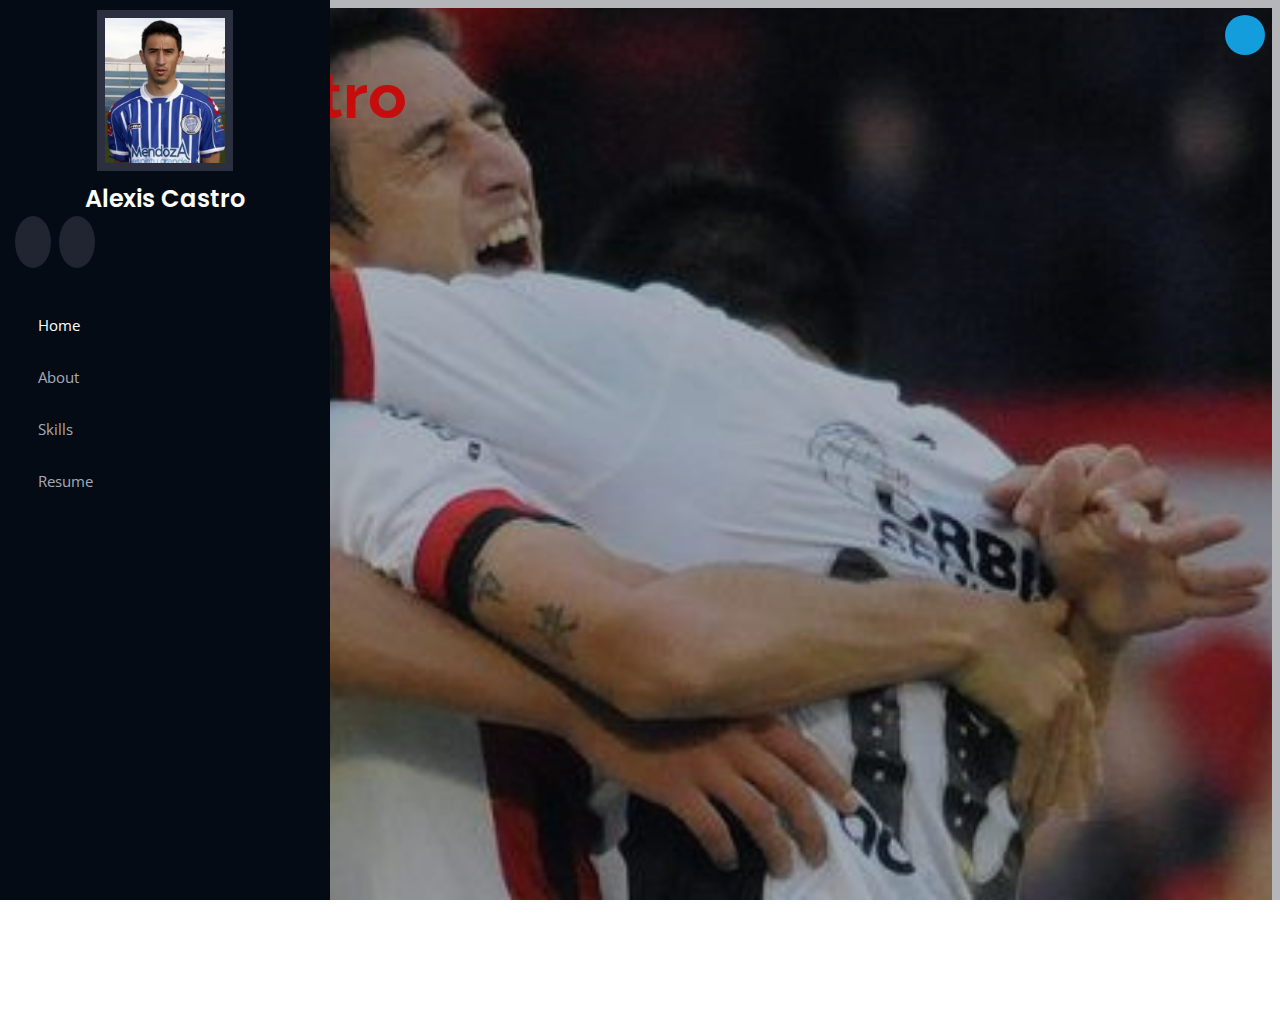
==== src/index.html @ c5b955c7 "Readapto el portfolio parecido al mio" ====
<!DOCTYPE html>
<html lang="en">


<!-- ======= Mobile nav toggle button ======= -->
<i class="bi bi-list mobile-nav-toggle d-xl-none"></i>


<!-- ======= Header ======= -->
<header id="header">
  <div class="d-flex flex-column">

    <div class="profile">
      <img src="assets/img/profile-img.jpg" alt="" class="img-fluid rounded-circle">
      <h1 class="text-light"><a href="index.html">Alexis Castro</a></h1>
      <div class="social-links mt-3 text-center">
        <!--  <a href="#" class="facebook"><i class="bx bxl-facebook"></i></a> -->
        <!-- <a href="#" class="instagram"><i class="bx bxl-instagram"></i></a> -->
        <a href="https://github.com/castrosoft" class="github"><i class="bx bxl-github"></i></a>
        <a href="https://www.linkedin.com/in/cp-castropedro/" class="linkedin"><i class="bx bxl-linkedin"></i></a>
      </div>
    </div>

    <nav id="navbar" class="nav-menu navbar">
      <ul>
        <li><a href="#hero" class="nav-link scrollto active"><i class="bx bx-home"></i> <span>Home</span></a></li>
        <li><a href="#about" class="nav-link scrollto"><i class="bx bx-user"></i> <span>About</span></a></li>
        <li><a href="#skills" class="nav-link scrollto"><i class="bx bx-cog"></i> <span>Skills</span></a></li>
        <li><a href="#resume" class="nav-link scrollto"><i class="bx bx-file-blank"></i> <span>Resume</span></a></li>
      </ul>
    </nav><!-- .nav-menu -->
  </div>
</header><!-- End Header -->

<head>
  <meta charset="utf-8">
  <meta content="width=device-width, initial-scale=1.0" name="viewport">

  <title>Alexis Castro - Index</title>
  <meta content="" name="description">
  <meta content="" name="keywords">

  <!-- Favicons -->
  <link href="assets/img/favicon.png" rel="icon">
  <link href="assets/img/apple-touch-icon.png" rel="apple-touch-icon">

  <!-- Google Fonts -->
  <link
    href="https://fonts.googleapis.com/css?family=Open+Sans:300,300i,400,400i,600,600i,700,700i|Raleway:300,300i,400,400i,500,500i,600,600i,700,700i|Poppins:300,300i,400,400i,500,500i,600,600i,700,700i"
    rel="stylesheet">

  <!-- Vendor CSS Files -->
  <link href="assets/vendor/aos/aos.css" rel="stylesheet">
  <link href="assets/vendor/bootstrap/css/bootstrap.min.css" rel="stylesheet">
  <link href="assets/vendor/bootstrap-icons/bootstrap-icons.css" rel="stylesheet">
  <link href="assets/vendor/boxicons/css/boxicons.min.css" rel="stylesheet">
  <link href="assets/vendor/glightbox/css/glightbox.min.css" rel="stylesheet">
  <link href="assets/vendor/swiper/swiper-bundle.min.css" rel="stylesheet">

  <!-- Template Main CSS File -->
  <link href="assets/css/style.css" rel="stylesheet">

  <!-- =======================================================
  * Template Name: iPortfolio - v3.6.0
  * Template URL: https://bootstrapmade.com/iportfolio-bootstrap-portfolio-websites-template/
  * Author: BootstrapMade.com
  * License: https://bootstrapmade.com/license/
  ======================================================== -->
</head>

<body>
  <!-- ======= Hero Section ======= -->
  <section id="hero" class="d-flex flex-column justify-content-center align-items-center">
    <div class="hero-container" data-aos="fade-in">
      <h1>Alexis Castro</h1>
      <p>Soy <span class="typed" data-typed-items="ex futbolista, coach ontológico, un crack"></span></p>
    </div>
  </section><!-- End Hero -->

  <app-root></app-root>

</body>

<!-- Vendor JS Files -->
<script src="assets/vendor/aos/aos.js"></script>
<script src="assets/vendor/bootstrap/js/bootstrap.bundle.min.js"></script>
<script src="assets/vendor/glightbox/js/glightbox.min.js"></script>
<script src="assets/vendor/isotope-layout/isotope.pkgd.min.js"></script>
<script src="assets/vendor/php-email-form/validate.js"></script>
<script src="assets/vendor/purecounter/purecounter.js"></script>
<script src="assets/vendor/swiper/swiper-bundle.min.js"></script>
<script src="assets/vendor/typed.js/typed.min.js"></script>
<script src="assets/vendor/waypoints/noframework.waypoints.js"></script>

<!-- Template Main JS File -->
<script src="assets/js/main.js"></script>

</html>
---- src/assets/css/style.css ----
/**
* Template Name: iPortfolio - v3.6.0
* Template URL: https://bootstrapmade.com/iportfolio-bootstrap-portfolio-websites-template/
* Author: BootstrapMade.com
* License: https://bootstrapmade.com/license/
*/

/*--------------------------------------------------------------
# General
--------------------------------------------------------------*/
body {
  font-family: "Open Sans", sans-serif;
  color: #272829;
}

a {
  color: #149ddd;
  text-decoration: none;
}

a:hover {
  color: #37b3ed;
  text-decoration: none;
}

h1, h2, h3, h4, h5, h6 {
  font-family: "Raleway", sans-serif;
}

/*--------------------------------------------------------------
# Back to top button
--------------------------------------------------------------*/
.back-to-top {
  position: fixed;
  visibility: hidden;
  opacity: 0;
  right: 15px;
  bottom: 15px;
  z-index: 996;
  background: #149ddd;
  width: 40px;
  height: 40px;
  border-radius: 50px;
  transition: all 0.4s;
}
.back-to-top i {
  font-size: 28px;
  color: #fff;
  line-height: 0;
}
.back-to-top:hover {
  background: #2eafec;
  color: #fff;
}
.back-to-top.active {
  visibility: visible;
  opacity: 1;
}

/*--------------------------------------------------------------
# Header
--------------------------------------------------------------*/
#header {
  position: fixed;
  top: 0;
  left: 0;
  bottom: 0;
  width: 300px;
  transition: all ease-in-out 0.5s;
  z-index: 9997;
  transition: all 0.5s;
  padding: 0 15px;
  background: #040b14;
  overflow-y: auto;
}
#header .profile img {
  margin: 10px auto;
  display: block;
  width: 120px;
  border: 8px solid #2c2f3f;
}
#header .profile h1 {
  font-size: 24px;
  margin: 0;
  padding: 0;
  font-weight: 600;
  -moz-text-align-last: center;
  text-align-last: center;
  font-family: "Poppins", sans-serif;
}
#header .profile h1 a, #header .profile h1 a:hover {
  color: #fff;
  text-decoration: none;
}
#header .profile .social-links a {
  font-size: 18px;
  display: inline-block;
  background: #212431;
  color: #fff;
  line-height: 1;
  padding: 8px 0;
  margin-right: 4px;
  border-radius: 50%;
  text-align: center;
  width: 36px;
  height: 36px;
  transition: 0.3s;
}
#header .profile .social-links a:hover {
  background: #149ddd;
  color: #fff;
  text-decoration: none;
}

#main {
  margin-left: 300px;
}

@media (max-width: 1199px) {
  #header {
    left: -300px;
  }

  #main {
    margin-left: 0;
  }
}
/*--------------------------------------------------------------
# Navigation Menu
--------------------------------------------------------------*/
/* Desktop Navigation */
.nav-menu {
  padding: 30px 0 0 0;
}
.nav-menu * {
  margin: 0;
  padding: 0;
  list-style: none;
}
.nav-menu > ul > li {
  position: relative;
  white-space: nowrap;
}
.nav-menu a, .nav-menu a:focus {
  display: flex;
  align-items: center;
  color: #a8a9b4;
  padding: 12px 15px;
  margin-bottom: 8px;
  transition: 0.3s;
  font-size: 15px;
}
.nav-menu a i, .nav-menu a:focus i {
  font-size: 24px;
  padding-right: 8px;
  color: #6f7180;
}
.nav-menu a:hover, .nav-menu .active, .nav-menu .active:focus, .nav-menu li:hover > a {
  text-decoration: none;
  color: #fff;
}
.nav-menu a:hover i, .nav-menu .active i, .nav-menu .active:focus i, .nav-menu li:hover > a i {
  color: #149ddd;
}

/* Mobile Navigation */
.mobile-nav-toggle {
  position: fixed;
  right: 15px;
  top: 15px;
  z-index: 9998;
  border: 0;
  font-size: 24px;
  transition: all 0.4s;
  outline: none !important;
  background-color: #149ddd;
  color: #fff;
  width: 40px;
  height: 40px;
  display: inline-flex;
  align-items: center;
  justify-content: center;
  line-height: 0;
  border-radius: 50px;
  cursor: pointer;
}

.mobile-nav-active {
  overflow: hidden;
}
.mobile-nav-active #header {
  left: 0;
}

/*--------------------------------------------------------------
# Hero Section
--------------------------------------------------------------*/
#hero {
  width: 100%;
  height: 100vh;
  background: url("../img/hero-bg.jpg") top center;
  background-size: cover;
}
#hero:before {
  content: "";
  background: rgba(5, 13, 24, 0.3);
  position: absolute;
  bottom: 0;
  top: 0;
  left: 0;
  right: 0;
  z-index: 1;
}
#hero .hero-container {
  position: relative;
  z-index: 2;
  min-width: 300px;
}
#hero h1 {
  margin: 0 0 10px 0;
  font-size: 64px;
  font-weight: 700;
  line-height: 56px;
  color: #c60c0c;
}
#hero p {
  color: #000000;
  margin-bottom: 50px;
  font-size: 26px;
  font-family: "Poppins", sans-serif;
}
#hero p span {
  color: #000000;
  padding-bottom: 4px;
  letter-spacing: 1px;
  border-bottom: 3px solid #149ddd;
}
@media (min-width: 1024px) {
  #hero {
    background-attachment: fixed;
  }
}
@media (max-width: 768px) {
  #hero h1 {
    font-size: 28px;
    line-height: 36px;
  }
  #hero h2 {
    font-size: 18px;
    line-height: 24px;
    margin-bottom: 30px;
  }
}

/*--------------------------------------------------------------
# Sections General
--------------------------------------------------------------*/
section {
  padding: 60px 0;
  overflow: hidden;
}

.section-bg {
  background: #f5f8fd;
}

.section-title {
  padding-bottom: 30px;
}
.section-title h2 {
  font-size: 32px;
  font-weight: bold;
  margin-bottom: 20px;
  padding-bottom: 20px;
  position: relative;
  color: #173b6c;
}
.section-title h2::after {
  content: "";
  position: absolute;
  display: block;
  width: 50px;
  height: 3px;
  background: #149ddd;
  bottom: 0;
  left: 0;
}
.section-title p {
  margin-bottom: 0;
}

/*--------------------------------------------------------------
# About
--------------------------------------------------------------*/
.about .content h3 {
  font-weight: 700;
  font-size: 26px;
  color: #173b6c;
}
.about .content ul {
  list-style: none;
  padding: 0;
}
.about .content ul li {
  margin-bottom: 20px;
  display: flex;
  align-items: center;
}
.about .content ul strong {
  margin-right: 10px;
}
.about .content ul i {
  font-size: 16px;
  margin-right: 5px;
  color: #149ddd;
  line-height: 0;
}
.about .content p:last-child {
  margin-bottom: 0;
}

/*--------------------------------------------------------------
# Facts
--------------------------------------------------------------*/
.facts {
  padding-bottom: 30px;
}
.facts .count-box {
  padding: 30px;
  width: 100%;
}
.facts .count-box i {
  display: block;
  font-size: 44px;
  color: #149ddd;
  float: left;
  line-height: 0;
}
.facts .count-box span {
  font-size: 48px;
  line-height: 40px;
  display: block;
  font-weight: 700;
  color: #050d18;
  margin-left: 60px;
}
.facts .count-box p {
  padding: 15px 0 0 0;
  margin: 0 0 0 60px;
  font-family: "Raleway", sans-serif;
  font-size: 14px;
  color: #122f57;
}
.facts .count-box a {
  font-weight: 600;
  display: block;
  margin-top: 20px;
  color: #122f57;
  font-size: 15px;
  font-family: "Poppins", sans-serif;
  transition: ease-in-out 0.3s;
}
.facts .count-box a:hover {
  color: #1f5297;
}

/*--------------------------------------------------------------
# Akills
--------------------------------------------------------------*/
.skills .progress {
  height: 60px;
  display: block;
  background: none;
  border-radius: 0;
}
.skills .progress .skill {
  padding: 0;
  margin: 0 0 6px 0;
  text-transform: uppercase;
  display: block;
  font-weight: 600;
  font-family: "Poppins", sans-serif;
  color: #050d18;
}
.skills .progress .skill .val {
  float: right;
  font-style: normal;
}
.skills .progress-bar-wrap {
  background: #dce8f8;
  height: 10px;
}
.skills .progress-bar {
  width: 1px;
  height: 10px;
  transition: 0.9s;
  background-color: #149ddd;
}

/*--------------------------------------------------------------
# Resume
--------------------------------------------------------------*/
.resume .resume-title {
  font-size: 26px;
  font-weight: 700;
  margin-top: 20px;
  margin-bottom: 20px;
  color: #050d18;
}
.resume .resume-item {
  padding: 0 0 20px 20px;
  margin-top: -2px;
  border-left: 2px solid #1f5297;
  position: relative;
}
.resume .resume-item h4 {
  line-height: 18px;
  font-size: 18px;
  font-weight: 600;
  text-transform: uppercase;
  font-family: "Poppins", sans-serif;
  color: #050d18;
  margin-bottom: 10px;
}
.resume .resume-item h5 {
  font-size: 16px;
  background: #e4edf9;
  padding: 5px 15px;
  display: inline-block;
  font-weight: 600;
  margin-bottom: 10px;
}
.resume .resume-item ul {
  padding-left: 20px;
}
.resume .resume-item ul li {
  padding-bottom: 10px;
}
.resume .resume-item:last-child {
  padding-bottom: 0;
}
.resume .resume-item::before {
  content: "";
  position: absolute;
  width: 16px;
  height: 16px;
  border-radius: 50px;
  left: -9px;
  top: 0;
  background: #fff;
  border: 2px solid #1f5297;
}

/*--------------------------------------------------------------
# Portfolio
--------------------------------------------------------------*/
.portfolio .portfolio-item {
  margin-bottom: 30px;
}
.portfolio #portfolio-flters {
  padding: 0;
  margin: 0 auto 35px auto;
  list-style: none;
  text-align: center;
  background: #fff;
  border-radius: 50px;
  padding: 2px 15px;
}
.portfolio #portfolio-flters li {
  cursor: pointer;
  display: inline-block;
  padding: 10px 15px 8px 15px;
  font-size: 14px;
  font-weight: 600;
  line-height: 1;
  text-transform: uppercase;
  color: #272829;
  margin-bottom: 5px;
  transition: all 0.3s ease-in-out;
}
.portfolio #portfolio-flters li:hover, .portfolio #portfolio-flters li.filter-active {
  color: #149ddd;
}
.portfolio #portfolio-flters li:last-child {
  margin-right: 0;
}
.portfolio .portfolio-wrap {
  transition: 0.3s;
  position: relative;
  overflow: hidden;
  z-index: 1;
}
.portfolio .portfolio-wrap::before {
  content: "";
  background: rgba(255, 255, 255, 0.5);
  position: absolute;
  left: 0;
  right: 0;
  top: 0;
  bottom: 0;
  transition: all ease-in-out 0.3s;
  z-index: 2;
  opacity: 0;
}
.portfolio .portfolio-wrap .portfolio-links {
  opacity: 1;
  left: 0;
  right: 0;
  bottom: -60px;
  z-index: 3;
  position: absolute;
  transition: all ease-in-out 0.3s;
  display: flex;
  justify-content: center;
}
.portfolio .portfolio-wrap .portfolio-links a {
  color: #fff;
  font-size: 28px;
  text-align: center;
  background: rgba(20, 157, 221, 0.75);
  transition: 0.3s;
  width: 50%;
}
.portfolio .portfolio-wrap .portfolio-links a:hover {
  background: rgba(20, 157, 221, 0.95);
}
.portfolio .portfolio-wrap .portfolio-links a + a {
  border-left: 1px solid #37b3ed;
}
.portfolio .portfolio-wrap:hover::before {
  top: 0;
  left: 0;
  right: 0;
  bottom: 0;
  opacity: 1;
}
.portfolio .portfolio-wrap:hover .portfolio-links {
  opacity: 1;
  bottom: 0;
}

/*--------------------------------------------------------------
# Portfolio Details
--------------------------------------------------------------*/
.portfolio-details {
  padding-top: 40px;
}
.portfolio-details .portfolio-details-slider img {
  width: 100%;
}
.portfolio-details .portfolio-details-slider .swiper-pagination {
  margin-top: 20px;
  position: relative;
}
.portfolio-details .portfolio-details-slider .swiper-pagination .swiper-pagination-bullet {
  width: 12px;
  height: 12px;
  background-color: #fff;
  opacity: 1;
  border: 1px solid #149ddd;
}
.portfolio-details .portfolio-details-slider .swiper-pagination .swiper-pagination-bullet-active {
  background-color: #149ddd;
}
.portfolio-details .portfolio-info {
  padding: 30px;
  box-shadow: 0px 0 30px rgba(5, 13, 24, 0.08);
}
.portfolio-details .portfolio-info h3 {
  font-size: 22px;
  font-weight: 700;
  margin-bottom: 20px;
  padding-bottom: 20px;
  border-bottom: 1px solid #eee;
}
.portfolio-details .portfolio-info ul {
  list-style: none;
  padding: 0;
  font-size: 15px;
}
.portfolio-details .portfolio-info ul li + li {
  margin-top: 10px;
}
.portfolio-details .portfolio-description {
  padding-top: 30px;
}
.portfolio-details .portfolio-description h2 {
  font-size: 26px;
  font-weight: 700;
  margin-bottom: 20px;
}
.portfolio-details .portfolio-description p {
  padding: 0;
}

/*--------------------------------------------------------------
# Services
--------------------------------------------------------------*/
.services .icon-box {
  margin-bottom: 20px;
}
.services .icon {
  float: left;
  display: flex;
  align-items: center;
  justify-content: center;
  width: 54px;
  height: 54px;
  background: #149ddd;
  border-radius: 50%;
  transition: 0.5s;
  border: 1px solid #149ddd;
}
.services .icon i {
  color: #fff;
  font-size: 24px;
  line-height: 0;
}
.services .icon-box:hover .icon {
  background: #fff;
}
.services .icon-box:hover .icon i {
  color: #149ddd;
}
.services .title {
  margin-left: 80px;
  font-weight: 700;
  margin-bottom: 15px;
  font-size: 18px;
}
.services .title a {
  color: #343a40;
}
.services .title a:hover {
  color: #149ddd;
}
.services .description {
  margin-left: 80px;
  line-height: 24px;
  font-size: 14px;
}

/*--------------------------------------------------------------
# Testimonials
--------------------------------------------------------------*/
.testimonials .testimonials-carousel, .testimonials .testimonials-slider {
  overflow: hidden;
}
.testimonials .testimonial-item {
  box-sizing: content-box;
  text-align: center;
  min-height: 320px;
}
.testimonials .testimonial-item .testimonial-img {
  width: 90px;
  border-radius: 50%;
  margin: 0 auto;
}
.testimonials .testimonial-item h3 {
  font-size: 18px;
  font-weight: bold;
  margin: 10px 0 5px 0;
  color: #111;
}
.testimonials .testimonial-item h4 {
  font-size: 14px;
  color: #999;
  margin: 0;
}
.testimonials .testimonial-item .quote-icon-left, .testimonials .testimonial-item .quote-icon-right {
  color: #c3e8fa;
  font-size: 26px;
}
.testimonials .testimonial-item .quote-icon-left {
  display: inline-block;
  left: -5px;
  position: relative;
}
.testimonials .testimonial-item .quote-icon-right {
  display: inline-block;
  right: -5px;
  position: relative;
  top: 10px;
}
.testimonials .testimonial-item p {
  font-style: italic;
  margin: 0 15px 15px 15px;
  padding: 20px;
  background: #fff;
  position: relative;
  margin-bottom: 35px;
  border-radius: 6px;
  box-shadow: 0px 2px 15px rgba(0, 0, 0, 0.1);
}
.testimonials .testimonial-item p::after {
  content: "";
  width: 0;
  height: 0;
  border-top: 20px solid #fff;
  border-right: 20px solid transparent;
  border-left: 20px solid transparent;
  position: absolute;
  bottom: -20px;
  left: calc(50% - 20px);
}
.testimonials .swiper-pagination {
  margin-top: 20px;
  position: relative;
}
.testimonials .swiper-pagination .swiper-pagination-bullet {
  width: 12px;
  height: 12px;
  background-color: #fff;
  opacity: 1;
  border: 1px solid #149ddd;
}
.testimonials .swiper-pagination .swiper-pagination-bullet-active {
  background-color: #149ddd;
}

/*--------------------------------------------------------------
# Contact
--------------------------------------------------------------*/
.contact {
  padding-bottom: 130px;
}
.contact .info {
  padding: 30px;
  background: #fff;
  width: 100%;
  box-shadow: 0 0 24px 0 rgba(0, 0, 0, 0.12);
}
.contact .info i {
  font-size: 20px;
  color: #149ddd;
  float: left;
  width: 44px;
  height: 44px;
  background: #dff3fc;
  display: flex;
  justify-content: center;
  align-items: center;
  border-radius: 50px;
  transition: all 0.3s ease-in-out;
}
.contact .info h4 {
  padding: 0 0 0 60px;
  font-size: 22px;
  font-weight: 600;
  margin-bottom: 5px;
  color: #050d18;
}
.contact .info p {
  padding: 0 0 10px 60px;
  margin-bottom: 20px;
  font-size: 14px;
  color: #173b6c;
}
.contact .info .email p {
  padding-top: 5px;
}
.contact .info .social-links {
  padding-left: 60px;
}
.contact .info .social-links a {
  font-size: 18px;
  display: inline-block;
  background: #333;
  color: #fff;
  line-height: 1;
  padding: 8px 0;
  border-radius: 50%;
  text-align: center;
  width: 36px;
  height: 36px;
  transition: 0.3s;
  margin-right: 10px;
}
.contact .info .social-links a:hover {
  background: #149ddd;
  color: #fff;
}
.contact .info .email:hover i, .contact .info .address:hover i, .contact .info .phone:hover i {
  background: #149ddd;
  color: #fff;
}
.contact .php-email-form {
  width: 100%;
  padding: 30px;
  background: #fff;
  box-shadow: 0 0 24px 0 rgba(0, 0, 0, 0.12);
}
.contact .php-email-form .form-group {
  padding-bottom: 8px;
}
.contact .php-email-form .validate {
  display: none;
  color: red;
  margin: 0 0 15px 0;
  font-weight: 400;
  font-size: 13px;
}
.contact .php-email-form .error-message {
  display: none;
  color: #fff;
  background: #ed3c0d;
  text-align: left;
  padding: 15px;
  font-weight: 600;
}
.contact .php-email-form .error-message br + br {
  margin-top: 25px;
}
.contact .php-email-form .sent-message {
  display: none;
  color: #fff;
  background: #18d26e;
  text-align: center;
  padding: 15px;
  font-weight: 600;
}
.contact .php-email-form .loading {
  display: none;
  background: #fff;
  text-align: center;
  padding: 15px;
}
.contact .php-email-form .loading:before {
  content: "";
  display: inline-block;
  border-radius: 50%;
  width: 24px;
  height: 24px;
  margin: 0 10px -6px 0;
  border: 3px solid #18d26e;
  border-top-color: #eee;
  -webkit-animation: animate-loading 1s linear infinite;
  animation: animate-loading 1s linear infinite;
}
.contact .php-email-form .form-group {
  margin-bottom: 15px;
}
.contact .php-email-form label {
  padding-bottom: 8px;
}
.contact .php-email-form input, .contact .php-email-form textarea {
  border-radius: 0;
  box-shadow: none;
  font-size: 14px;
}
.contact .php-email-form input {
  height: 44px;
}
.contact .php-email-form textarea {
  padding: 10px 15px;
}
.contact .php-email-form button[type=submit] {
  background: #149ddd;
  border: 0;
  padding: 10px 24px;
  color: #fff;
  transition: 0.4s;
  border-radius: 4px;
}
.contact .php-email-form button[type=submit]:hover {
  background: #37b3ed;
}
@-webkit-keyframes animate-loading {
  0% {
    transform: rotate(0deg);
  }
  100% {
    transform: rotate(360deg);
  }
}
@keyframes animate-loading {
  0% {
    transform: rotate(0deg);
  }
  100% {
    transform: rotate(360deg);
  }
}

/*--------------------------------------------------------------
# Breadcrumbs
--------------------------------------------------------------*/
.breadcrumbs {
  padding: 20px 0;
  background: #f9f9f9;
}
.breadcrumbs h2 {
  font-size: 26px;
  font-weight: 300;
}
.breadcrumbs ol {
  display: flex;
  flex-wrap: wrap;
  list-style: none;
  padding: 0;
  margin: 0;
  font-size: 15px;
}
.breadcrumbs ol li + li {
  padding-left: 10px;
}
.breadcrumbs ol li + li::before {
  display: inline-block;
  padding-right: 10px;
  color: #0e2442;
  content: "/";
}
@media (max-width: 768px) {
  .breadcrumbs .d-flex {
    display: block !important;
  }
  .breadcrumbs ol {
    display: block;
  }
  .breadcrumbs ol li {
    display: inline-block;
  }
}

/*--------------------------------------------------------------
# Footer
--------------------------------------------------------------*/
#footer {
  padding: 15px;
  color: #f4f6fd;
  font-size: 14px;
  position: fixed;
  left: 0;
  bottom: 0;
  width: 300px;
  z-index: 9999;
  background: #040b14;
}
#footer .copyright {
  text-align: center;
}
#footer .credits {
  padding-top: 5px;
  text-align: center;
  font-size: 13px;
  color: #eaebf0;
}
@media (max-width: 1199px) {
  #footer {
    position: static;
    width: auto;
    padding-right: 20px 15px;
  }
}
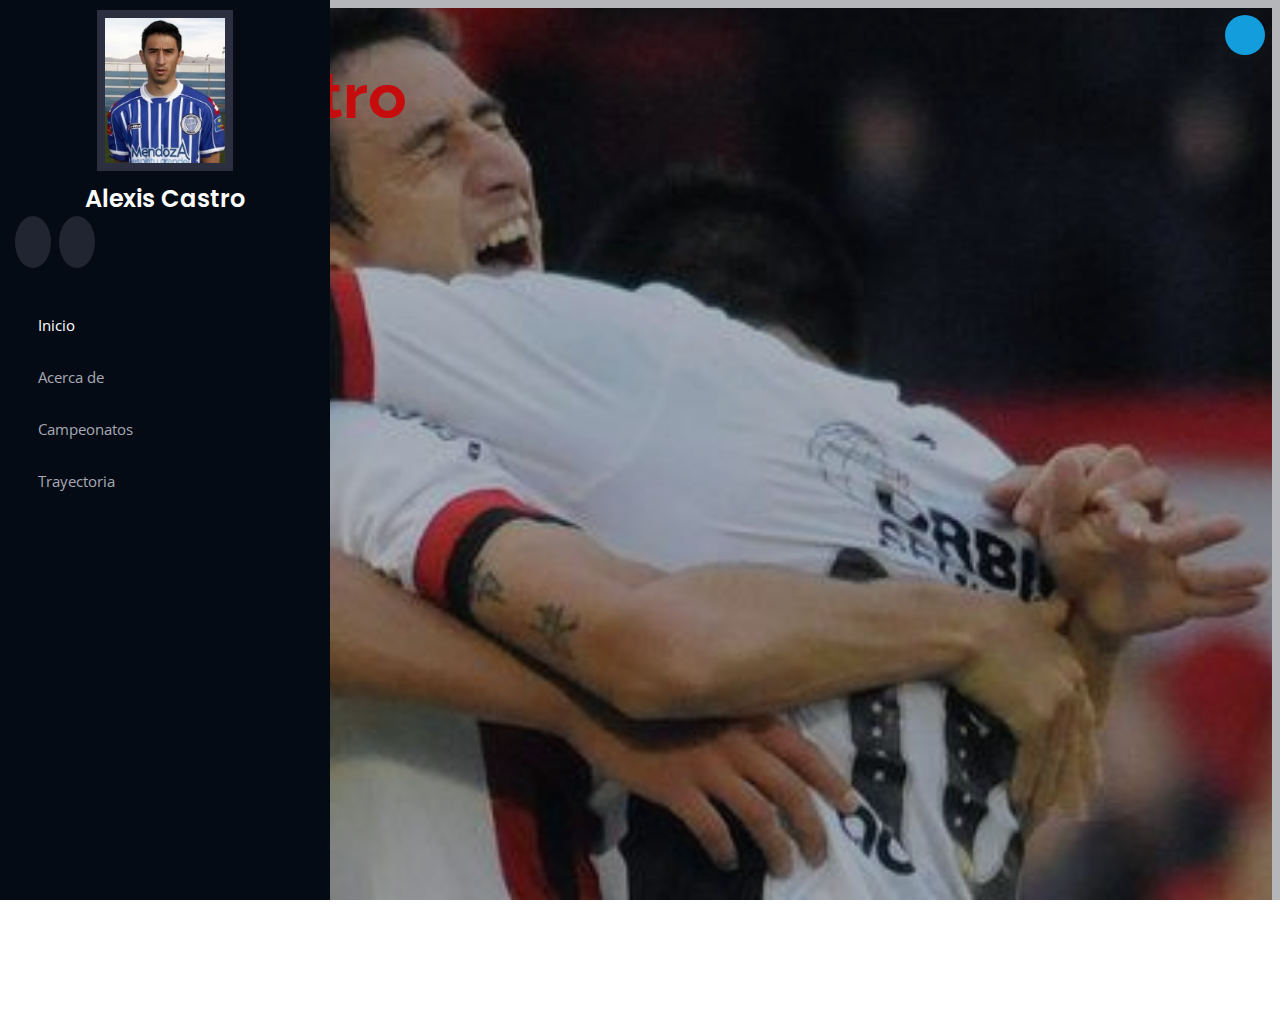
==== commit 18ae43a7: "Cambios varios" ====
--- a/src/index.html
+++ b/src/index.html
@@ -15,18 +15,18 @@
       <h1 class="text-light"><a href="index.html">Alexis Castro</a></h1>
       <div class="social-links mt-3 text-center">
         <!--  <a href="#" class="facebook"><i class="bx bxl-facebook"></i></a> -->
-        <!-- <a href="#" class="instagram"><i class="bx bxl-instagram"></i></a> -->
-        <a href="https://github.com/castrosoft" class="github"><i class="bx bxl-github"></i></a>
+        <a href="https://www.instagram.com/castronico_84/" class="instagram"><i class="bx bxl-instagram"></i></a>
+        <!--  <a href="https://github.com/castrosoft" class="github"><i class="bx bxl-github"></i></a> -->
         <a href="https://www.linkedin.com/in/cp-castropedro/" class="linkedin"><i class="bx bxl-linkedin"></i></a>
       </div>
     </div>
 
     <nav id="navbar" class="nav-menu navbar">
       <ul>
-        <li><a href="#hero" class="nav-link scrollto active"><i class="bx bx-home"></i> <span>Home</span></a></li>
-        <li><a href="#about" class="nav-link scrollto"><i class="bx bx-user"></i> <span>About</span></a></li>
-        <li><a href="#skills" class="nav-link scrollto"><i class="bx bx-cog"></i> <span>Skills</span></a></li>
-        <li><a href="#resume" class="nav-link scrollto"><i class="bx bx-file-blank"></i> <span>Resume</span></a></li>
+        <li><a href="#hero" class="nav-link scrollto active"><i class="bx bx-home"></i> <span>Inicio</span></a></li>
+        <li><a href="#about" class="nav-link scrollto"><i class="bx bx-user"></i> <span>Acerca de</span></a></li>
+        <li><a href="#services" class="nav-link scrollto"><i class="bx bx-cog"></i> <span>Campeonatos</span></a></li>
+        <li><a href="#resume" class="nav-link scrollto"><i class="bx bx-file-blank"></i> <span>Trayectoria</span></a></li>
       </ul>
     </nav><!-- .nav-menu -->
   </div>
--- a/src/assets/css/style.css
+++ b/src/assets/css/style.css
@@ -952,3 +952,139 @@
     padding-right: 20px 15px;
   }
 }
+
+
+
+
+
+
+
+
+
+
+
+
+
+
+
+
+
+/*--------------------------------------------------------------
+# Sections & Section Header
+--------------------------------------------------------------*/
+section {
+  padding: 60px 0;
+  overflow: hidden;
+}
+
+.sections-bg {
+  background-color: #f6f6f6;
+}
+
+.section-header {
+  text-align: center;
+  padding-bottom: 60px;
+}
+
+.section-header h2 {
+  font-size: 32px;
+  font-weight: 600;
+  margin-bottom: 20px;
+  padding-bottom: 20px;
+  position: relative;
+}
+
+.section-header h2:after {
+  content: "";
+  position: absolute;
+  display: block;
+  width: 50px;
+  height: 3px;
+  background: var(--color-primary);
+  left: 0;
+  right: 0;
+  bottom: 0;
+  margin: auto;
+}
+
+.section-header p {
+  margin-bottom: 0;
+  color: #6f6f6f;
+}
+
+
+
+
+/*--------------------------------------------------------------
+# Our Services Section
+--------------------------------------------------------------*/
+.services {
+  padding: 60px 0;
+}
+
+.services .service-item {
+  padding: 40px;
+  background: #fff;
+  height: 100%;
+  border-radius: 10px;
+}
+
+.services .service-item .icon {
+  width: 48px;
+  height: 48px;
+  position: relative;
+  margin-bottom: 50px;
+}
+
+.services .service-item .icon i {
+  color: var(--color-default);
+  font-size: 56px;
+  transition: ease-in-out 0.3s;
+  z-index: 2;
+  position: relative;
+}
+
+.services .service-item .icon:before {
+  position: absolute;
+  content: "";
+  height: 100%;
+  width: 100%;
+  background: #eeeeee;
+  border-radius: 50px;
+  z-index: 1;
+  top: 10px;
+  right: -20px;
+  transition: 0.3s;
+}
+
+.services .service-item h3 {
+  color: var(--color-default);
+  font-weight: 700;
+  margin: 0 0 20px 0;
+  padding-bottom: 8px;
+  font-size: 22px;
+  position: relative;
+  display: inline-block;
+  border-bottom: 4px solid #eeeeee;
+  transition: 0.3s;
+}
+
+.services .service-item p {
+  line-height: 24px;
+  font-size: 14px;
+  margin-bottom: 0;
+}
+
+.services .service-item .readmore {
+  margin-top: 15px;
+  display: inline-block;
+  color: var(--color-primary);
+}
+
+.services .service-item:hover .icon:before {
+  background: #00b6a1;
+}
+
+.services .service-item:hover h3 {
+  border-color: var(--color-primary);
+}
